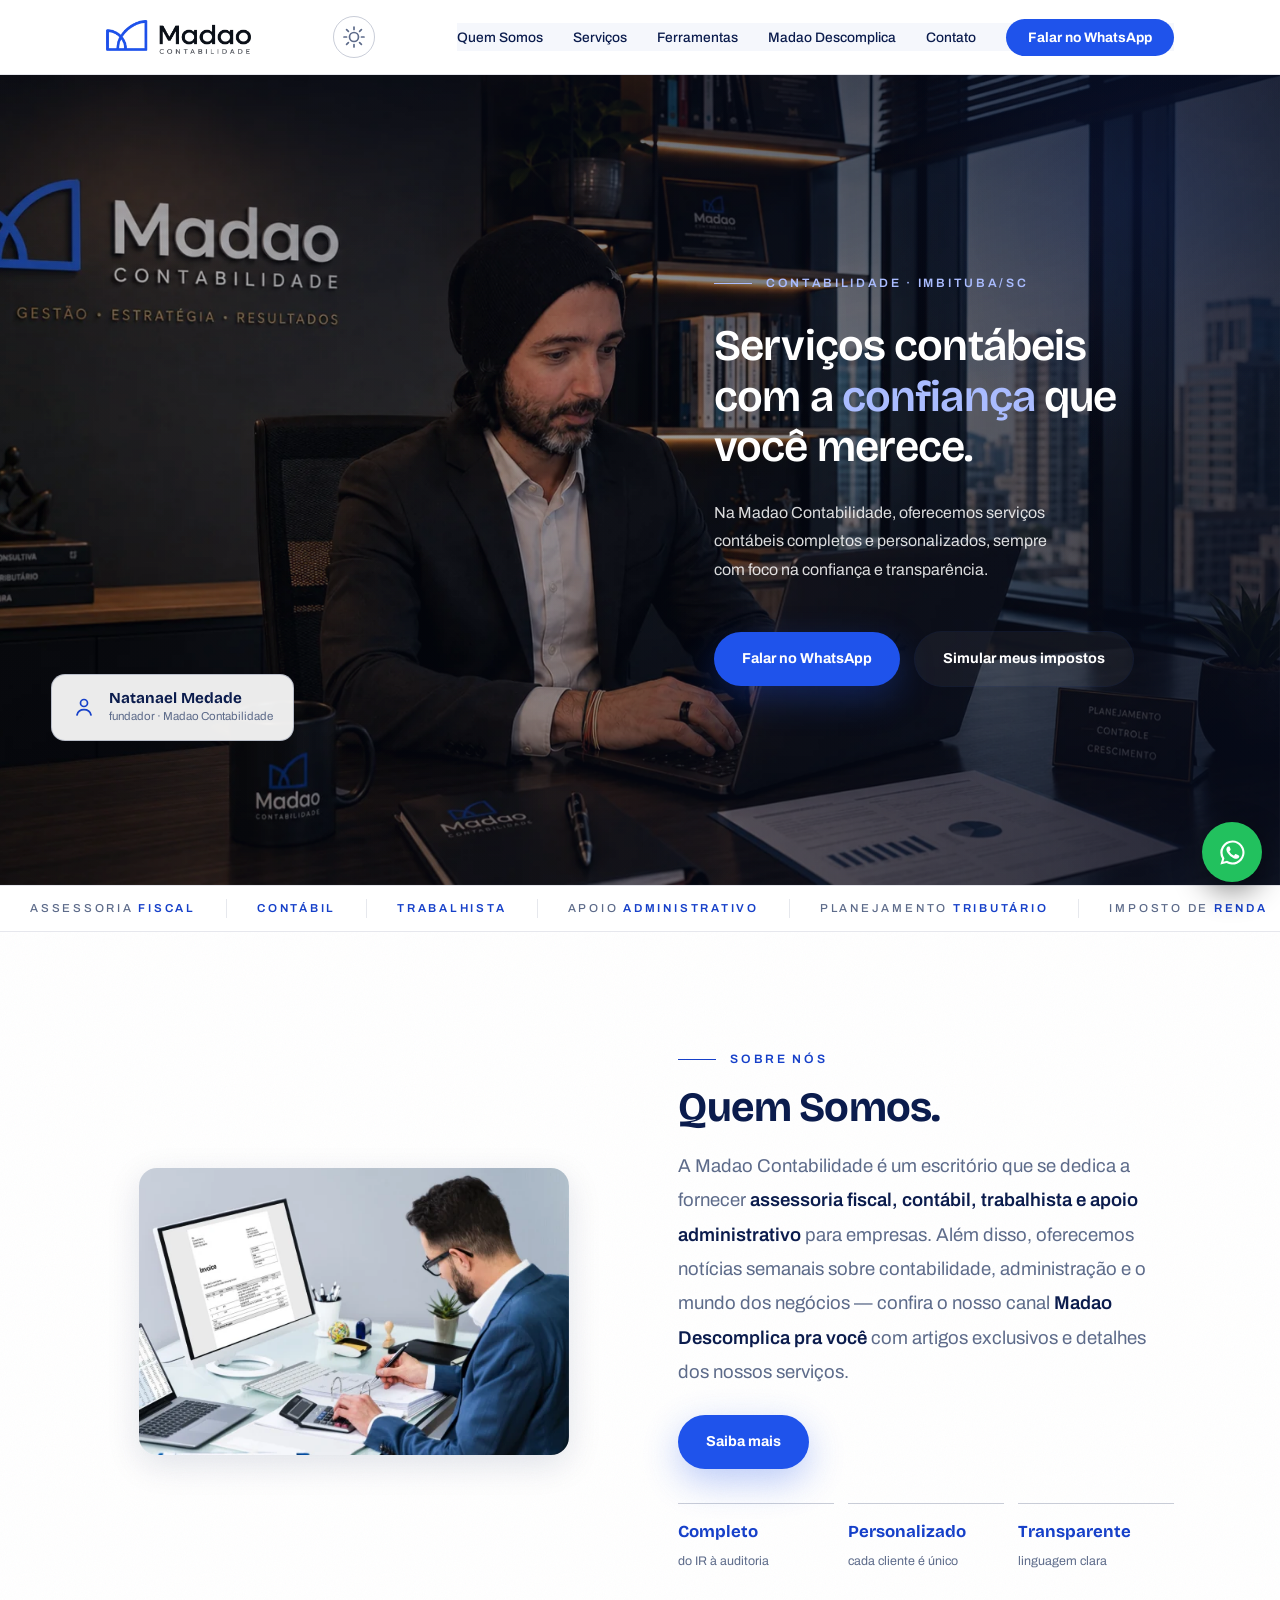
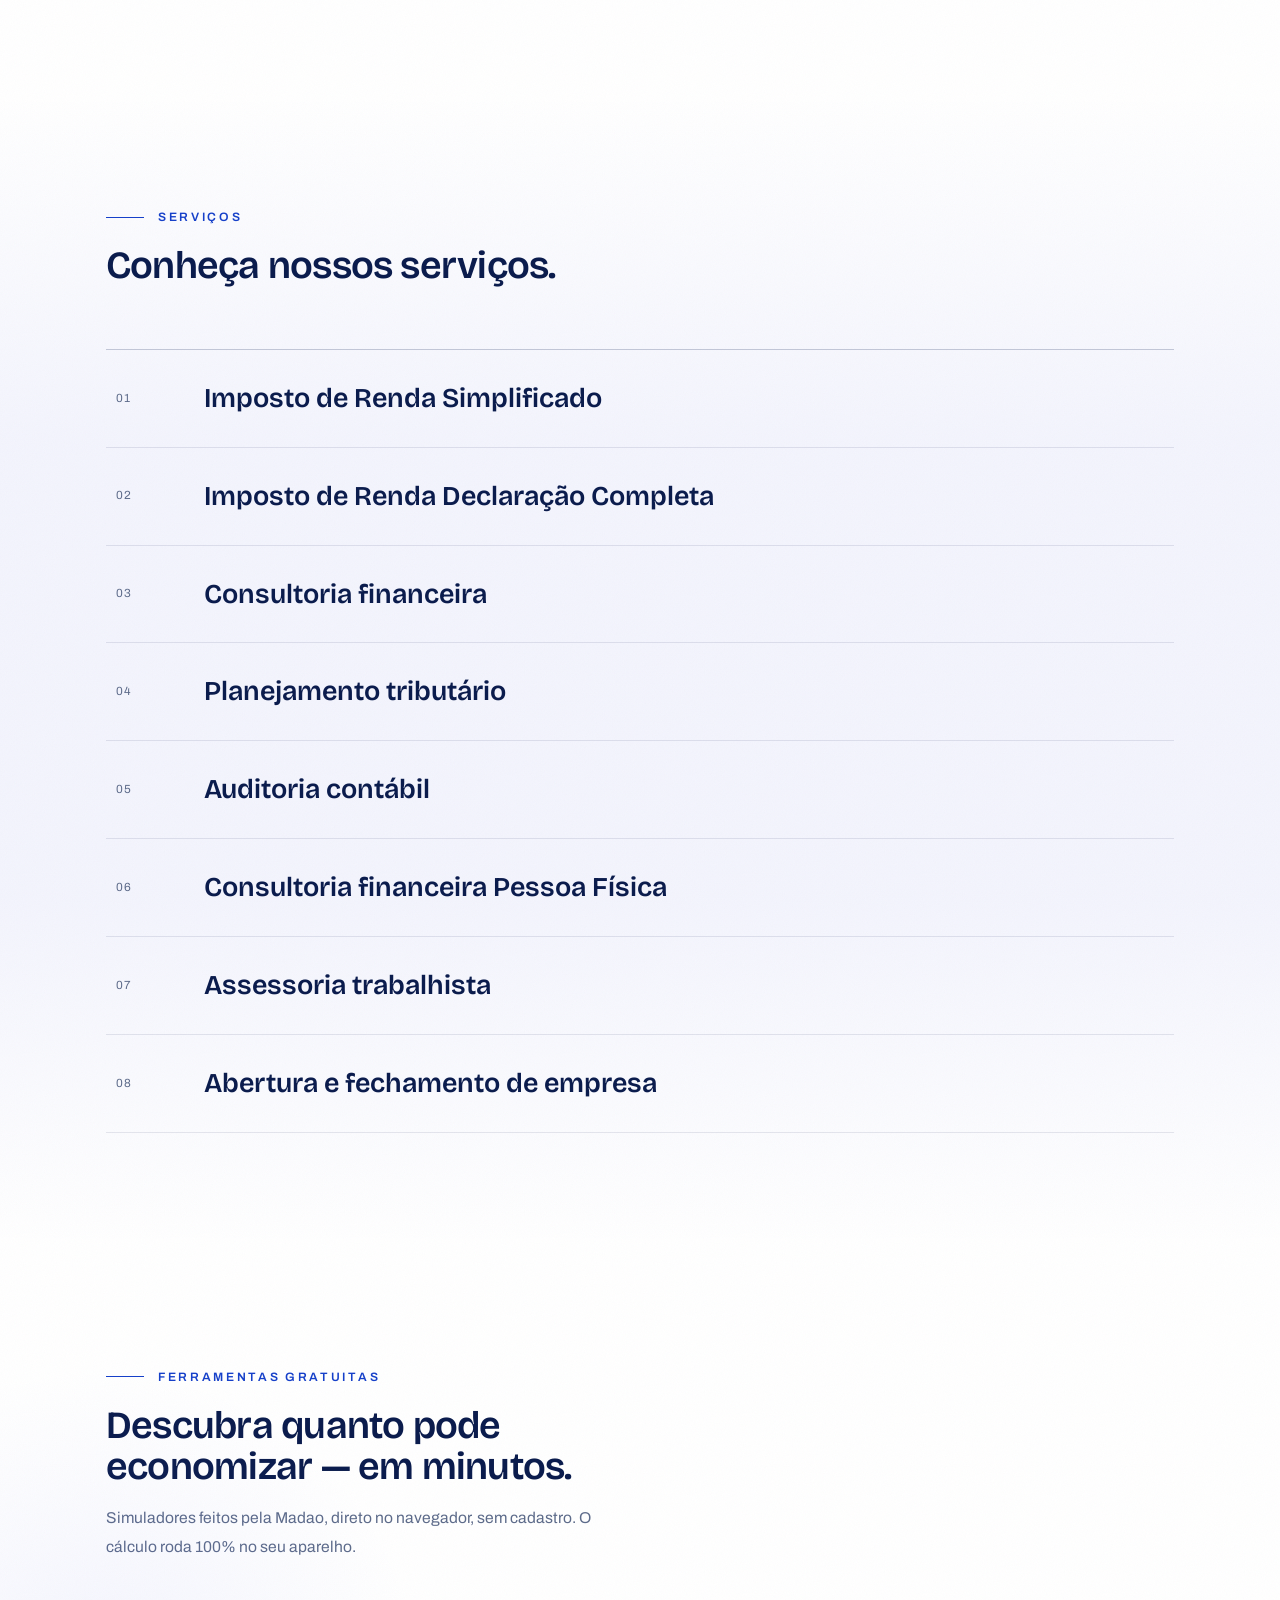
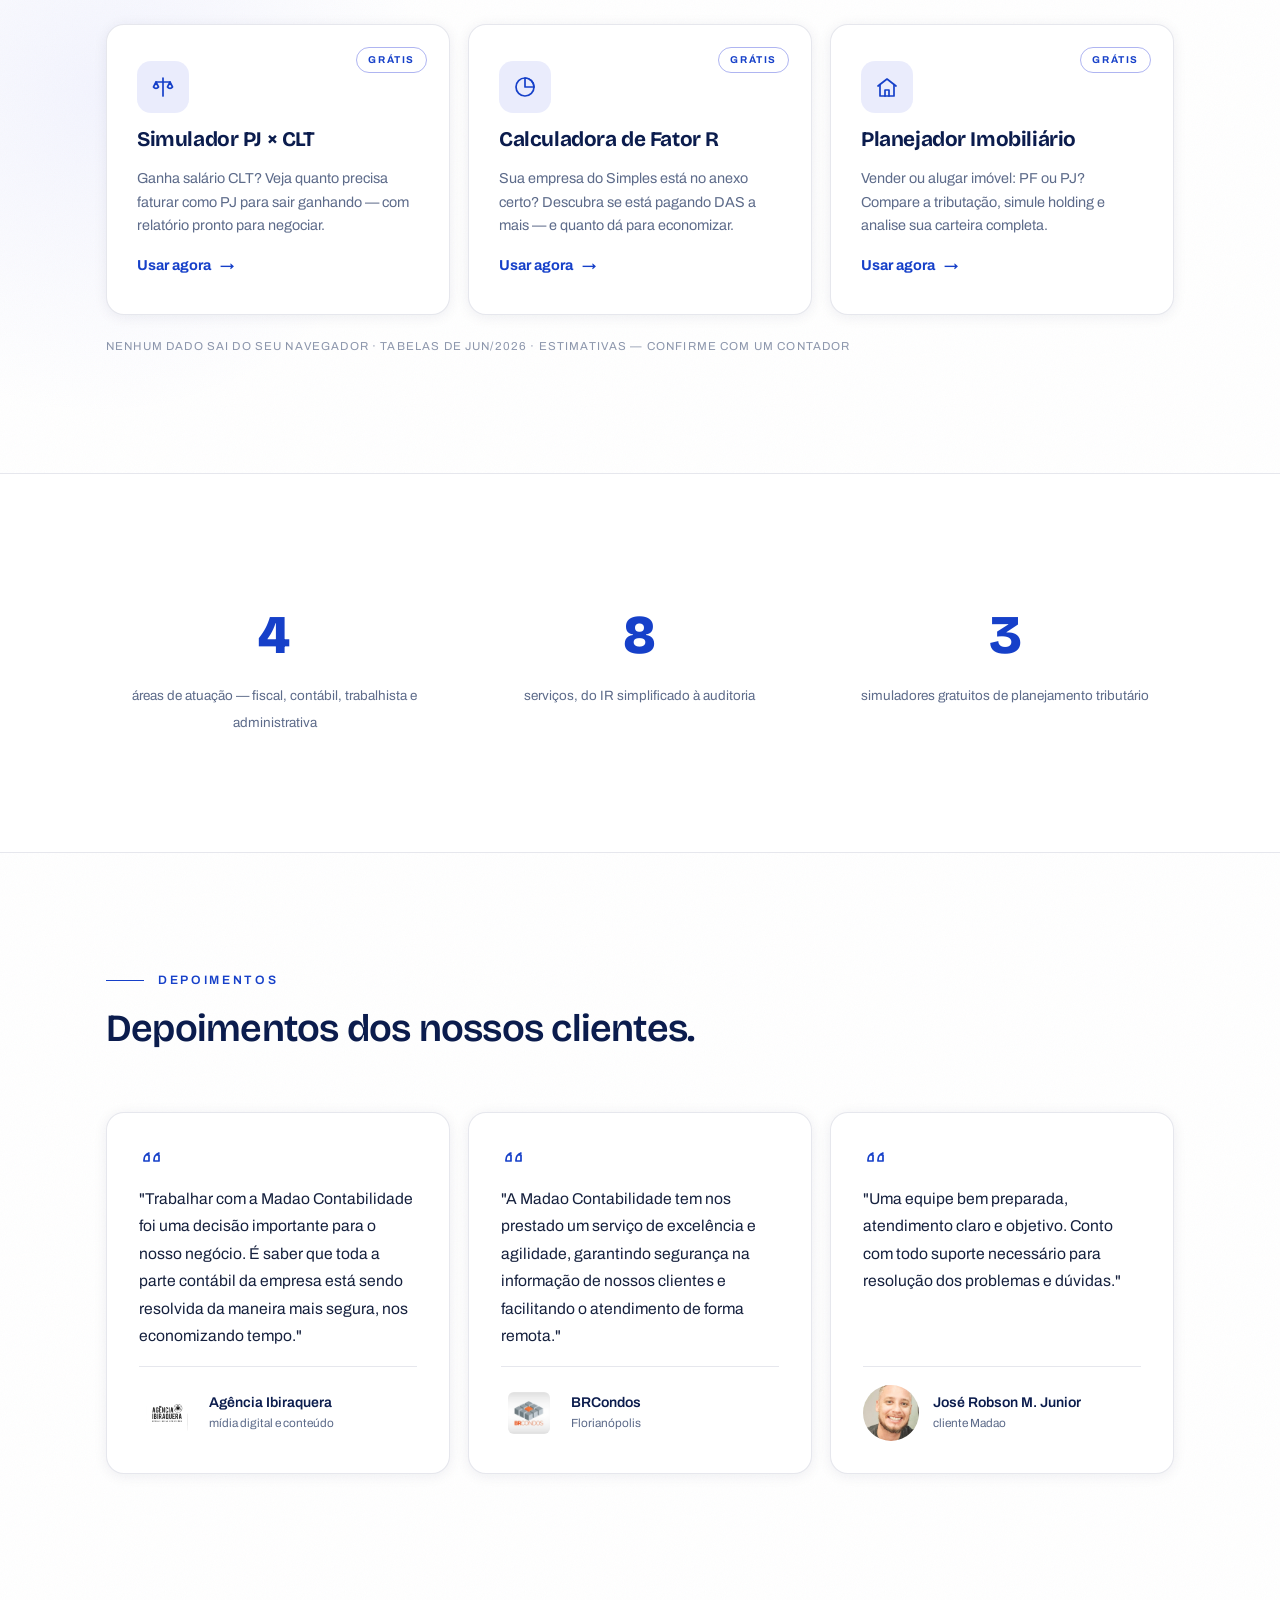
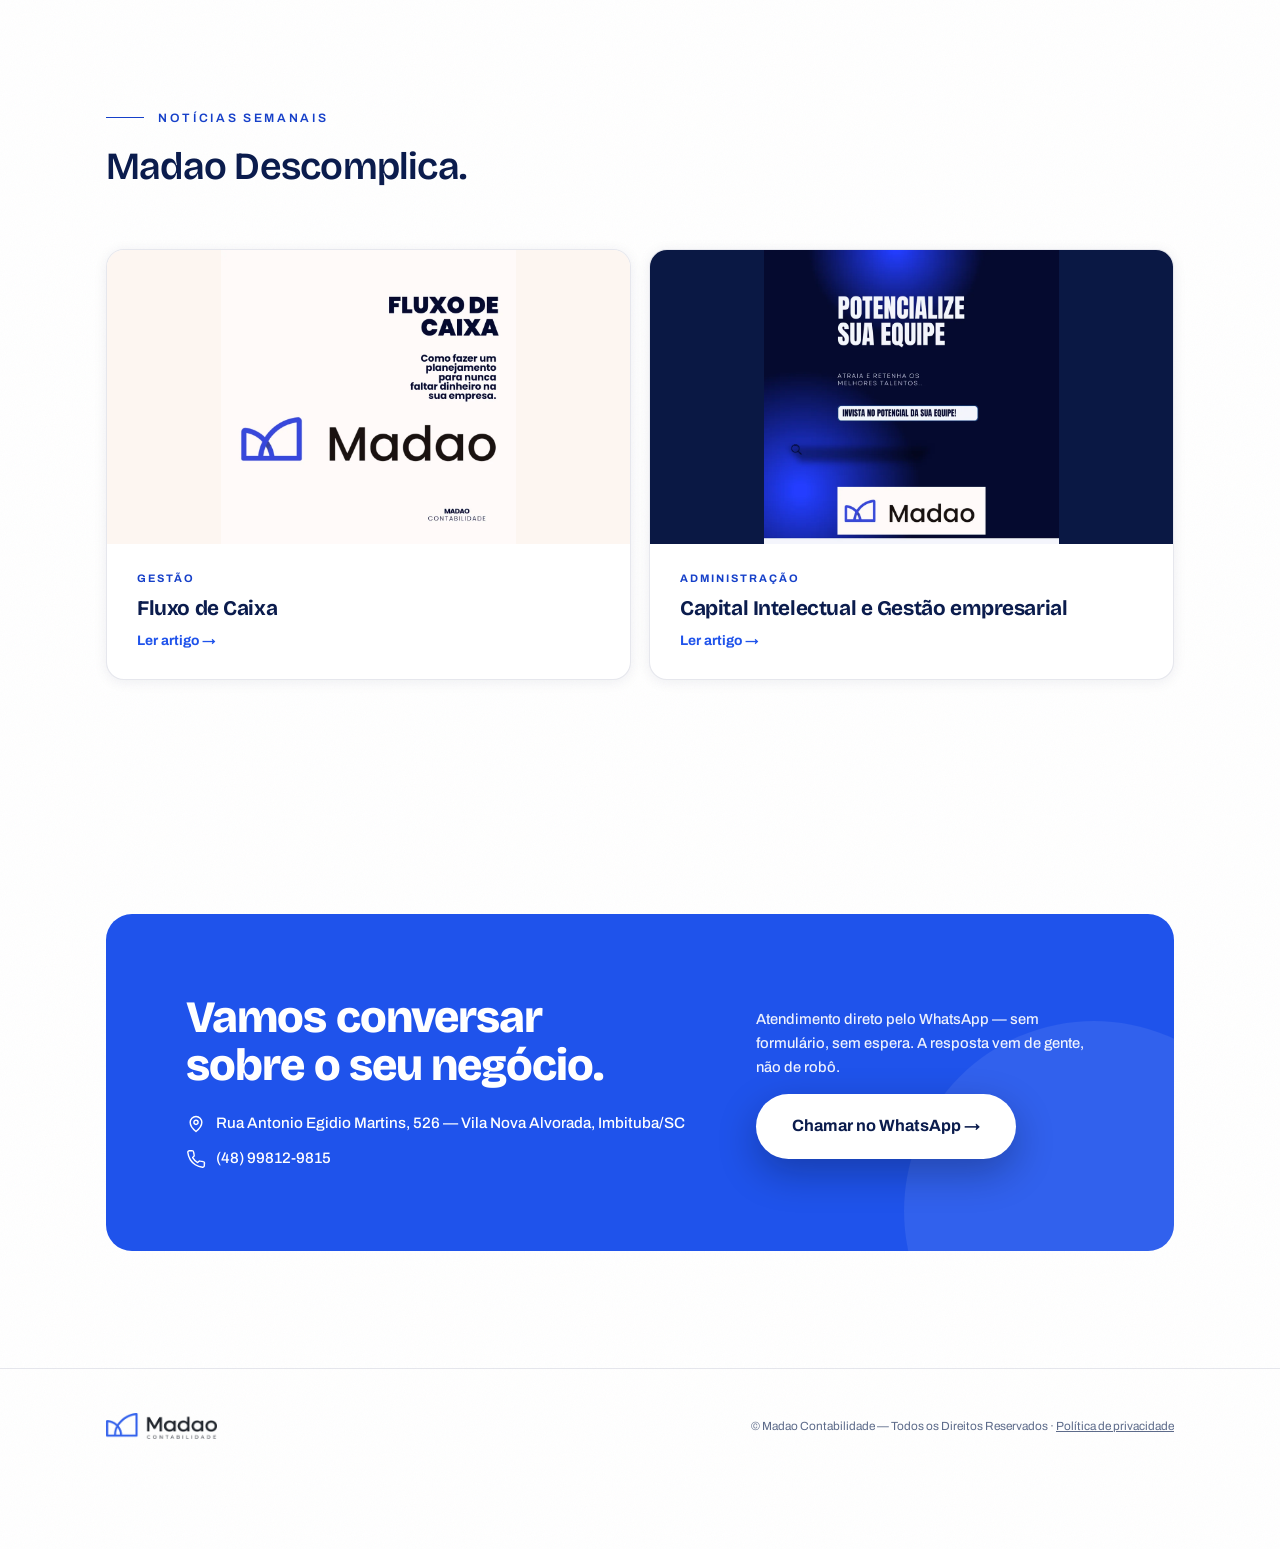
==== index.html @ 8165ae5d "site madao: 5 páginas + 3 simuladores na identidade do logo Co-Authored-By: Claude Opus 4.8 <noreply" ====
<!DOCTYPE html>
<html lang="pt-BR" data-theme="light">
<head>
<meta charset="UTF-8">
<meta name="viewport" content="width=device-width, initial-scale=1.0">
<title>Madao Contabilidade — Imbituba/SC | Fiscal, Contábil e Trabalhista</title>
<meta name="description" content="Escritório de contabilidade em Imbituba/SC: assessoria fiscal, contábil, trabalhista e apoio administrativo. Simuladores gratuitos de impostos. Fale no WhatsApp.">
<meta property="og:title" content="Madao Contabilidade — Imbituba/SC">
<meta property="og:description" content="Serviços contábeis com a confiança que você merece. Simuladores gratuitos de PJ×CLT, Fator R e tributação imobiliária.">
<meta property="og:type" content="website">
<meta property="og:image" content="site-assets/natam-paisagem-full.webp">
<link rel="icon" href="site-assets/logo-madao-oficial-t.png">
<link rel="preconnect" href="https://fonts.googleapis.com">
<link rel="preconnect" href="https://fonts.gstatic.com" crossorigin>
<link href="https://fonts.googleapis.com/css2?family=Bricolage+Grotesque:opsz,wght@12..96,500;12..96,600;12..96,700;12..96,800&family=Archivo:wght@400;500;600&display=swap" rel="stylesheet">
<script type="application/ld+json">
{"@context":"https://schema.org","@type":"AccountingService","name":"Madao Contabilidade",
"address":{"@type":"PostalAddress","streetAddress":"Rua Antonio Egidio Martins, 526, Vila Nova Alvorada","addressLocality":"Imbituba","addressRegion":"SC","addressCountry":"BR"},
"telephone":"+5548998129815","url":"https://www.madaocontabilidade.com"}
</script>
<link rel="stylesheet" href="madao-site.css">
</head>
<body>
<a class="skip" href="#main">Pular para o conteúdo</a>

<header class="nav">
  <div class="bar">
    <a class="logo" href="#" aria-label="Madao Contabilidade"><img id="logoNav" src="site-assets/logo-madao-branco.png" alt="Madao Contabilidade" height="34"></a>
    <div style="display:flex;align-items:center;gap:10px">
      <button id="themeBtn" aria-label="Alternar tema claro/escuro">
        <svg class="ic lua" viewBox="0 0 24 24" width="19" height="19"><path d="M20 13A8 8 0 1 1 11 4a6.5 6.5 0 0 0 9 9Z"/></svg>
        <svg class="ic sol" viewBox="0 0 24 24" width="19" height="19"><circle cx="12" cy="12" r="4.5"/><path d="M12 2v2.5M12 19.5V22M2 12h2.5M19.5 12H22M4.6 4.6l1.8 1.8M17.6 17.6l1.8 1.8M19.4 4.6l-1.8 1.8M6.4 17.6l-1.8 1.8"/></svg>
      </button>
      <button id="burger" aria-label="Abrir menu" aria-expanded="false"><span></span><span></span><span></span></button>
    </div>
    <nav id="menu" aria-label="Navegação principal">
      <ul>
        <li><a href="quem-somos.html">Quem Somos</a></li>
        <li><a href="servicos.html">Serviços</a></li>
        <li><a href="#ferramentas">Ferramentas</a></li>
        <li><a href="madao-descomplica.html">Madao Descomplica</a></li>
        <li><a href="contato.html">Contato</a></li>
        <li><a class="cta-nav" href="https://wa.me/5548998129815">Falar no WhatsApp</a></li>
      </ul>
    </nav>
  </div>
</header>

<main id="main">

<!-- HERO -->
<div class="hero">
  <div class="bg"><img src="site-assets/natam-paisagem-full.webp" alt="Natanael Medade, fundador da Madao Contabilidade, no escritório" width="1672" height="941" fetchpriority="high"></div>
  <div class="glow" aria-hidden="true"></div>
  <div class="htxt">
    <div class="inner">
      <span class="kicker rv">Contabilidade · Imbituba/SC</span>
      <h1 class="rv">Serviços contábeis com a <em>confiança</em> que você merece.</h1>
      <p class="sub rv">Na Madao Contabilidade, oferecemos serviços contábeis completos e personalizados, sempre com foco na confiança e transparência.</p>
      <div class="acts rv">
        <a class="btn amarelo" href="https://wa.me/5548998129815">Falar no WhatsApp</a>
        <a class="btn ghost" href="#ferramentas">Simular meus impostos</a>
      </div>
    </div>
  </div>
  <div class="selo rv">
    <svg class="ic" viewBox="0 0 24 24"><circle cx="12" cy="8" r="3.5"/><path d="M5 20c.9-3.5 3.6-5.3 7-5.3s6.1 1.8 7 5.3"/></svg>
    <span><b>Natanael Medade</b><span>fundador · Madao Contabilidade</span></span>
  </div>
</div>

<div class="ticker" aria-hidden="true"><div class="track">
  <span>Assessoria <b>Fiscal</b></span><span><b>Contábil</b></span><span><b>Trabalhista</b></span><span>Apoio <b>Administrativo</b></span><span>Planejamento <b>Tributário</b></span><span>Imposto de <b>Renda</b></span><span>Abertura de <b>Empresa</b></span><span>Imbituba <b>· SC</b></span>
  <span>Assessoria <b>Fiscal</b></span><span><b>Contábil</b></span><span><b>Trabalhista</b></span><span>Apoio <b>Administrativo</b></span><span>Planejamento <b>Tributário</b></span><span>Imposto de <b>Renda</b></span><span>Abertura de <b>Empresa</b></span><span>Imbituba <b>· SC</b></span>
</div></div>

<!-- QUEM SOMOS -->
<section class="sobre" id="sobre">
  <div class="wrap">
    <div class="grid">
      <div class="foto rv">
        <img src="site-assets/sobre-atual.webp" alt="Profissional da Madao analisando documentos" loading="lazy" width="393" height="287">
      </div>
      <div>
        <span class="kicker rv">Sobre Nós</span>
        <h2 class="rv" style="font-size:clamp(1.7rem,3.6vw,2.6rem);margin-top:16px;color:#fff;font-weight:700">Quem Somos.</h2>
        <p class="txt rv" style="margin-top:20px">A Madao Contabilidade é um escritório que se dedica a fornecer <em>assessoria fiscal, contábil, trabalhista e apoio administrativo</em> para empresas. Além disso, oferecemos notícias semanais sobre contabilidade, administração e o mundo dos negócios — confira o nosso canal <em>Madao Descomplica pra você</em> com artigos exclusivos e detalhes dos nossos serviços.</p>
        <a class="btn amarelo rv" style="margin-top:26px" href="quem-somos.html">Saiba mais</a>
        <div class="marcos rv">
          <div class="marco"><b>Completo</b><span>do IR à auditoria</span></div>
          <div class="marco"><b>Personalizado</b><span>cada cliente é único</span></div>
          <div class="marco"><b>Transparente</b><span>linguagem clara</span></div>
        </div>
      </div>
    </div>
  </div>
</section>

<!-- SERVIÇOS -->
<section class="servicos" id="servicos">
  <div class="wrap">
    <div class="sec-head rv">
      <span class="kicker">Serviços</span>
      <h2>Conheça nossos serviços.</h2>
    </div>
    <ul class="idx rv">
      <li><a href="servicos.html#svc01"><span class="n">01</span><span class="t">Imposto de Renda Simplificado</span><span class="seta">→</span></a></li>
      <li><a href="servicos.html#svc02"><span class="n">02</span><span class="t">Imposto de Renda Declaração Completa</span><span class="seta">→</span></a></li>
      <li><a href="servicos.html#svc03"><span class="n">03</span><span class="t">Consultoria financeira</span><span class="seta">→</span></a></li>
      <li><a href="servicos.html#svc04"><span class="n">04</span><span class="t">Planejamento tributário</span><span class="seta">→</span></a></li>
      <li><a href="servicos.html#svc05"><span class="n">05</span><span class="t">Auditoria contábil</span><span class="seta">→</span></a></li>
      <li><a href="servicos.html#svc06"><span class="n">06</span><span class="t">Consultoria financeira Pessoa Física</span><span class="seta">→</span></a></li>
      <li><a href="servicos.html#svc07"><span class="n">07</span><span class="t">Assessoria trabalhista</span><span class="seta">→</span></a></li>
      <li><a href="servicos.html#svc08"><span class="n">08</span><span class="t">Abertura e fechamento de empresa</span><span class="seta">→</span></a></li>
    </ul>
  </div>
</section>

<!-- FERRAMENTAS -->
<section class="ferr" id="ferramentas">
  <div class="glow" aria-hidden="true"></div>
  <div class="wrap">
    <div class="sec-head rv">
      <span class="kicker">Ferramentas gratuitas</span>
      <h2>Descubra quanto pode economizar — em minutos.</h2>
      <p>Simuladores feitos pela Madao, direto no navegador, sem cadastro. O cálculo roda 100% no seu aparelho.</p>
    </div>
    <div class="grid">
      <div class="tool rv">
        <span class="tag">grátis</span>
        <div class="badge-ic"><svg class="ic" viewBox="0 0 24 24"><path d="M12 3v18"/><path d="M5 7h14"/><path d="m5 7-2.5 5a3 3 0 0 0 5 0L5 7ZM19 7l-2.5 5a3 3 0 0 0 5 0L19 7Z"/></svg></div>
        <h3>Simulador PJ × CLT</h3>
        <p>Ganha salário CLT? Veja quanto precisa faturar como PJ para sair ganhando — com relatório pronto para negociar.</p>
        <a class="go" href="simulador-pj-clt.html">Usar agora</a>
      </div>
      <div class="tool rv">
        <span class="tag">grátis</span>
        <div class="badge-ic"><svg class="ic" viewBox="0 0 24 24"><circle cx="12" cy="12" r="9"/><path d="M12 3a9 9 0 0 1 9 9h-9z"/></svg></div>
        <h3>Calculadora de Fator R</h3>
        <p>Sua empresa do Simples está no anexo certo? Descubra se está pagando DAS a mais — e quanto dá para economizar.</p>
        <a class="go" href="calculadora-fator-r.html">Usar agora</a>
      </div>
      <div class="tool rv">
        <span class="tag">grátis</span>
        <div class="badge-ic"><svg class="ic" viewBox="0 0 24 24"><path d="m3 11 9-7 9 7"/><path d="M5 9.5V21h14V9.5"/><path d="M10 21v-6h4v6"/></svg></div>
        <h3>Planejador Imobiliário</h3>
        <p>Vender ou alugar imóvel: PF ou PJ? Compare a tributação, simule holding e analise sua carteira completa.</p>
        <a class="go" href="planejador-imobiliario.html">Usar agora</a>
      </div>
    </div>
    <p class="nota rv">Nenhum dado sai do seu navegador · tabelas de jun/2026 · estimativas — confirme com um contador</p>
  </div>
</section>

<!-- NÚMEROS -->
<section class="numeros">
  <div class="wrap grid">
    <div class="rv"><b data-count="4">0</b><span>áreas de atuação — fiscal, contábil, trabalhista e administrativa</span></div>
    <div class="rv"><b data-count="8">0</b><span>serviços, do IR simplificado à auditoria</span></div>
    <div class="rv"><b data-count="3">0</b><span>simuladores gratuitos de planejamento tributário</span></div>
  </div>
</section>

<!-- DEPOIMENTOS -->
<section class="depo" id="depoimentos">
  <div class="wrap">
    <div class="sec-head rv">
      <span class="kicker">Depoimentos</span>
      <h2>Depoimentos dos nossos clientes.</h2>
    </div>
    <div class="grid">
      <blockquote class="rv">
        <svg class="ic q" viewBox="0 0 24 24" width="30" height="30"><path d="M10 8c-3 1-5 3.5-5 7v1h5v-6H7.5C8 9 9 8.4 10 8ZM20 8c-3 1-5 3.5-5 7v1h5v-6h-2.5C18 9 19 8.4 20 8Z"/></svg>
        <p>"Trabalhar com a Madao Contabilidade foi uma decisão importante para o nosso negócio. É saber que toda a parte contábil da empresa está sendo resolvida da maneira mais segura, nos economizando tempo."</p>
        <div class="quem"><img class="logo-cli" src="site-assets/cliente-ibiraquera.jpg" alt="Logo da Agência Ibiraquera" loading="lazy" width="56" height="56">
        <cite>Agência Ibiraquera <span>mídia digital e conteúdo</span></cite></div>
      </blockquote>
      <blockquote class="rv">
        <svg class="ic q" viewBox="0 0 24 24" width="30" height="30"><path d="M10 8c-3 1-5 3.5-5 7v1h5v-6H7.5C8 9 9 8.4 10 8ZM20 8c-3 1-5 3.5-5 7v1h5v-6h-2.5C18 9 19 8.4 20 8Z"/></svg>
        <p>"A Madao Contabilidade tem nos prestado um serviço de excelência e agilidade, garantindo segurança na informação de nossos clientes e facilitando o atendimento de forma remota."</p>
        <div class="quem"><img class="logo-cli" src="site-assets/cliente-brcondos.png" alt="Logo da BRCondos" loading="lazy" width="56" height="56">
        <cite>BRCondos <span>Florianópolis</span></cite></div>
      </blockquote>
      <blockquote class="rv">
        <svg class="ic q" viewBox="0 0 24 24" width="30" height="30"><path d="M10 8c-3 1-5 3.5-5 7v1h5v-6H7.5C8 9 9 8.4 10 8ZM20 8c-3 1-5 3.5-5 7v1h5v-6h-2.5C18 9 19 8.4 20 8Z"/></svg>
        <p>"Uma equipe bem preparada, atendimento claro e objetivo. Conto com todo suporte necessário para resolução dos problemas e dúvidas."</p>
        <div class="quem"><img src="site-assets/cliente-jose-robson.jpg" alt="Foto de José Robson M. Junior" loading="lazy" width="56" height="56">
        <cite>José Robson M. Junior <span>cliente Madao</span></cite></div>
      </blockquote>
    </div>
  </div>
</section>

<!-- BLOG -->
<section class="blog" id="blog">
  <div class="wrap">
    <div class="sec-head rv">
      <span class="kicker">Notícias semanais</span>
      <h2>Madao Descomplica.</h2>
    </div>
    <div class="grid">
      <a class="post rv" href="https://www.madaocontabilidade.com/madao-descomplica">
        <div class="thumb claro"><img src="site-assets/blog-fluxo-real.webp" alt="" loading="lazy" width="900" height="900"></div>
        <div class="body"><span class="k">Gestão</span><h3>Fluxo de Caixa</h3><span class="leia">Ler artigo →</span></div></a>
      <a class="post rv" href="https://www.madaocontabilidade.com/madao-descomplica">
        <div class="thumb escuro"><img src="site-assets/blog-equipe-real.webp" alt="" loading="lazy" width="900" height="900"></div>
        <div class="body"><span class="k">Administração</span><h3>Capital Intelectual e Gestão empresarial</h3><span class="leia">Ler artigo →</span></div></a>
    </div>
  </div>
</section>

<!-- CONTATO -->
<section class="contato" id="contato">
  <div class="wrap">
    <div class="panel rv">
      <div>
        <h2>Vamos conversar sobre o seu negócio.</h2>
        <div class="meta">
          <div><svg class="ic" viewBox="0 0 24 24"><path d="M12 21s-7-5.5-7-11a7 7 0 0 1 14 0c0 5.5-7 11-7 11Z"/><circle cx="12" cy="10" r="2.5"/></svg><span>Rua Antonio Egidio Martins, 526 — Vila Nova Alvorada, Imbituba/SC</span></div>
          <div><svg class="ic" viewBox="0 0 24 24"><path d="M22 16.9v3a2 2 0 0 1-2.2 2 19.8 19.8 0 0 1-8.6-3 19.5 19.5 0 0 1-6-6 19.8 19.8 0 0 1-3-8.7A2 2 0 0 1 4.1 2h3a2 2 0 0 1 2 1.7l.7 3.4a2 2 0 0 1-.5 1.9l-1.3 1.3a16 16 0 0 0 6 6l1.3-1.3a2 2 0 0 1 1.9-.5l3.4.7a2 2 0 0 1 1.7 2Z"/></svg><span>(48) 99812-9815</span></div>
        </div>
      </div>
      <div class="right">
        <p>Atendimento direto pelo WhatsApp — sem formulário, sem espera. A resposta vem de gente, não de robô.</p>
        <a class="btn escuro" href="https://wa.me/5548998129815">Chamar no WhatsApp →</a>
      </div>
    </div>
  </div>
</section>

</main>

<footer>
  <div class="wrap bar">
    <img id="logoFt" src="site-assets/logo-madao-branco.png" alt="Madao Contabilidade">
    <span class="fim">© Madao Contabilidade — Todos os Direitos Reservados · <a href="https://www.madaocontabilidade.com/politica-de-privacidade">Política de privacidade</a></span>
  </div>
</footer>

<a id="zap" href="https://wa.me/5548998129815" aria-label="Conversar no WhatsApp">
  <svg viewBox="0 0 24 24" aria-hidden="true"><path d="M12 2a10 10 0 0 0-8.6 15.1L2 22l5-1.3A10 10 0 1 0 12 2Zm0 18.2a8.2 8.2 0 0 1-4.2-1.2l-.3-.2-3 .8.8-2.9-.2-.3A8.2 8.2 0 1 1 12 20.2Zm4.5-6.1c-.2-.1-1.5-.7-1.7-.8-.2-.1-.4-.1-.6.1-.2.2-.6.8-.8 1-.1.2-.3.2-.5.1a6.7 6.7 0 0 1-3.3-2.9c-.3-.4 0-.6.1-.8l.4-.5c.1-.2.2-.3.3-.5v-.5c0-.1-.5-1.4-.7-1.9-.2-.5-.4-.4-.6-.4h-.5c-.2 0-.5.1-.7.3a3 3 0 0 0-1 2.3 5.3 5.3 0 0 0 1.1 2.8 12 12 0 0 0 4.6 4.1c.6.3 1.1.4 1.5.6.6.2 1.2.2 1.6.1.5-.1 1.5-.6 1.7-1.2.2-.6.2-1.1.2-1.2l-.4-.3Z"/></svg>
</a>

<script src="madao-site.js"></script>
</body>
</html>
---- madao-site.css ----
/* ════════════════════════════════════════════════════════════
   MADAO — direção: DARK PREMIUM AUTHORITY (private wealth)
   navy profundo · luz amarela · vidro · Bricolage Grotesque
   o site mora no mesmo mundo das fotos do escritório
   ════════════════════════════════════════════════════════════ */
:root{
  --bg:#070c1d; --bg2:#0a1430; --navy:#0b1c4d;
  --card:rgba(255,255,255,.045); --card2:rgba(255,255,255,.07);
  --line:rgba(255,255,255,.1); --line2:rgba(255,255,255,.18);
  --text:#f2f5ff; --soft:#aab4d4;
  --ac:#7d97ff; --acbtn:#1f53eb; --blue:#7d97ff; --blue-deep:#1f53eb;
  --display:'Bricolage Grotesque','Segoe UI',system-ui,sans-serif;
  --body:'Archivo','Segoe UI',system-ui,sans-serif;
  --max:1180px; --gut:clamp(20px,4.5vw,56px); --r:18px;
  --ease:cubic-bezier(.22,.8,.3,1);
}
*{box-sizing:border-box;margin:0;padding:0}
html{scroll-behavior:smooth}
@media(prefers-reduced-motion:reduce){html{scroll-behavior:auto}}
body{font-family:var(--body);background:var(--bg);color:var(--text);line-height:1.65;font-size:16.5px;-webkit-font-smoothing:antialiased;overflow-x:hidden}
::selection{background:#1f53eb;color:#fff}
.wrap{max-width:var(--max);margin:0 auto;padding-left:var(--gut);padding-right:var(--gut)}
img{max-width:100%;display:block}
a{color:var(--blue)}
button,a{touch-action:manipulation;cursor:pointer}
:focus-visible{outline:3px solid var(--ac);outline-offset:3px;border-radius:4px}
.skip{position:absolute;left:-9999px;top:0;background:#1f53eb;color:#fff;padding:10px 18px;z-index:300;font-weight:700}
.skip:focus{left:12px;top:12px}
h1,h2,h3{font-family:var(--display);letter-spacing:-.02em;line-height:1.06}
.kicker{font-size:.76rem;font-weight:600;letter-spacing:.22em;text-transform:uppercase;color:var(--ac);display:flex;align-items:center;gap:14px}
.kicker::before{content:'';width:38px;height:1px;background:var(--ac);flex:none}
.ic{width:24px;height:24px;stroke:currentColor;fill:none;stroke-width:1.7;stroke-linecap:round;stroke-linejoin:round;flex:none}

/* ───────── TEMA CLARO (versão clara — alternável na nav) ───────── */
html[data-theme="light"]{
  --bg:#ffffff; --bg2:#f7f9fd; --navy:#0b1c4d;
  --card:#ffffff; --card2:#ffffff;
  --line:rgba(11,28,77,.1); --line2:rgba(11,28,77,.22);
  --text:#16213e; --soft:#5d6b8a;
  --ac:#1f53eb; --acbtn:#1f53eb; --blue:#1f53eb; --blue-deep:#1640c9;
}
/* hero é sempre sobre foto escura: texto claro nos dois temas */
html[data-theme="light"] .hero h1{color:#fff}
html[data-theme="light"] .hero .kicker{color:#aabcff}
html[data-theme="light"] .hero .kicker::before{background:#aabcff}
html[data-theme="light"] .hero h1 em{color:#aabcff}
html[data-theme="light"] .hero .sub{color:rgba(255,255,255,.85)}
html[data-theme="light"] body::before{opacity:.025}
html[data-theme="light"] h1,html[data-theme="light"] h2,html[data-theme="light"] h3{color:var(--navy)}
html[data-theme="light"] .sec-head h2,html[data-theme="light"] .sobre h2{color:var(--navy)!important}
html[data-theme="light"] .kicker{color:var(--blue-deep)}
html[data-theme="light"] .kicker::before{background:var(--blue-deep)}
html[data-theme="light"] header.nav{background:rgba(255,255,255,.86)}
html[data-theme="light"] nav ul a{color:var(--text)}
html[data-theme="light"] nav ul a:hover{color:var(--blue-deep)}
html[data-theme="light"] #burger span{background:var(--navy)}
html[data-theme="light"] nav{background:rgba(245,247,252,.97)}
html[data-theme="light"] nav ul a{color:var(--navy)}
html[data-theme="light"] .ticker{background:#fff}
html[data-theme="light"] .ticker span b{color:var(--blue-deep)}
html[data-theme="light"] .sobre .marco b{color:var(--blue-deep)}
html[data-theme="light"] .sobre p.txt em{color:var(--navy)}
html[data-theme="light"] .servicos{background:linear-gradient(180deg,transparent,rgba(56,72,221,.06) 30%,rgba(56,72,221,.06) 70%,transparent)}
html[data-theme="light"] .idx a:hover{background:rgba(11,28,77,.04)}
html[data-theme="light"] .idx .t{color:var(--navy)}
html[data-theme="light"] .idx .seta{color:var(--blue-deep)}
html[data-theme="light"] .tool{box-shadow:0 2px 14px rgba(11,28,77,.07)}
html[data-theme="light"] .tool:hover{border-color:rgba(56,72,221,.5)}
html[data-theme="light"] .tool .tag{color:var(--blue-deep);border-color:rgba(56,72,221,.4)}
html[data-theme="light"] .tool .badge-ic{background:rgba(56,72,221,.1);color:var(--blue-deep)}
html[data-theme="light"] .tool h3{color:var(--navy)}
html[data-theme="light"] .tool a.go{color:var(--blue-deep)}
html[data-theme="light"] .numeros{background:#fff}
html[data-theme="light"] .numeros b{color:var(--blue-deep)}
html[data-theme="light"] .depo blockquote{box-shadow:0 2px 14px rgba(11,28,77,.07)}
html[data-theme="light"] .depo .q{color:var(--blue-deep)}
html[data-theme="light"] .depo cite{color:var(--navy)}
html[data-theme="light"] .post{box-shadow:0 2px 14px rgba(11,28,77,.07)}
html[data-theme="light"] .post .k{color:var(--blue-deep)}
html[data-theme="light"] .post h3{color:var(--navy)}
html[data-theme="light"] .glow{opacity:.45}
html[data-theme="light"] .hero .selo{background:rgba(255,255,255,.92)}
html[data-theme="light"] .hero .selo b{color:var(--navy)}
html[data-theme="light"] .hero .selo span{color:#5d6b8a}
html[data-theme="light"] .hero .selo .ic{color:var(--blue-deep)}
html[data-theme="light"] .hero .bg::after{
  background:linear-gradient(180deg,rgba(7,12,29,.4) 0%,rgba(7,12,29,.08) 42%,rgba(7,12,29,.3) 100%),
             linear-gradient(266deg,rgba(7,12,29,.78) 0%,rgba(7,12,29,.28) 55%,rgba(7,12,29,.04) 100%)}
/* seletor de tema */
#themeBtn{background:none;border:1.5px solid var(--line2);border-radius:99px;width:42px;height:42px;display:flex;align-items:center;justify-content:center;color:var(--soft);transition:border-color .2s,color .2s}
#themeBtn:hover{border-color:var(--ac);color:var(--ac)}
html[data-theme="light"] #themeBtn:hover{border-color:var(--blue-deep);color:var(--blue-deep)}
#themeBtn .sol{display:none}
html[data-theme="light"] #themeBtn .sol{display:block}
html[data-theme="light"] #themeBtn .lua{display:none}

/* grain sutil — no fundo do body (sem camada fixa extra, leve) */
body{background-image:url("data:image/svg+xml,%3Csvg xmlns='http://www.w3.org/2000/svg' width='180' height='180' opacity='.035'%3E%3Cfilter id='n'%3E%3CfeTurbulence type='fractalNoise' baseFrequency='.9' numOctaves='2'/%3E%3C/filter%3E%3Crect width='180' height='180' filter='url(%23n)'/%3E%3C/svg%3E")}

/* reveal orquestrado */
.rv{opacity:0;transform:translateY(26px);transition:opacity .8s var(--ease),transform .8s var(--ease)}
.rv.in{opacity:1;transform:none}
@media(prefers-reduced-motion:reduce){.rv{opacity:1;transform:none;transition:none}body::before{display:none}}

/* ───────── nav (vidro escuro) ───────── */
header.nav{position:sticky;top:0;z-index:90;background:rgba(10,17,40,.92);backdrop-filter:blur(12px);border-bottom:1px solid var(--line)}
.nav .bar{max-width:var(--max);margin:0 auto;padding:16px var(--gut);display:flex;align-items:center;justify-content:space-between;gap:18px}
.logo img{height:34px;width:auto;display:block}
nav ul{display:flex;gap:30px;list-style:none;align-items:center}
nav ul a{font-size:.86rem;font-weight:500;color:var(--soft);text-decoration:none;transition:color .2s}
nav ul a:hover{color:#fff}
.cta-nav{background:var(--acbtn);color:#fff!important;padding:11px 22px;border-radius:999px;font-weight:700;transition:transform .2s,box-shadow .2s}
.cta-nav:hover{transform:translateY(-1px);box-shadow:0 8px 24px rgba(31,83,235,.35)}
#burger{display:none;background:none;border:none;width:44px;height:44px;position:relative;z-index:120}
#burger span{display:block;width:22px;height:2px;background:#fff;margin:5px auto;transition:transform .25s,opacity .25s}
@media(max-width:900px){
  #burger{display:block}
  nav{position:fixed;inset:0;background:#070c1d;display:flex;align-items:center;justify-content:center;opacity:0;pointer-events:none;transition:opacity .3s}
  nav.open{opacity:1;pointer-events:auto}
  nav ul{flex-direction:column;gap:28px;text-align:center}
  nav ul a{font-family:var(--display);font-size:1.5rem;font-weight:600;color:#fff}
  body.menu-open #burger span:nth-child(1){transform:translateY(7px) rotate(45deg)}
  body.menu-open #burger span:nth-child(2){opacity:0}
  body.menu-open #burger span:nth-child(3){transform:translateY(-7px) rotate(-45deg)}
}

/* ───────── hero — foto inteira, cinema ───────── */
.hero{position:relative;min-height:min(90vh,840px);display:flex;align-items:center;overflow:hidden}
.hero .bg{position:absolute;inset:0}
.hero .bg img{width:100%;height:100%;object-fit:cover;object-position:74% 30%;transform:scale(1.04);animation:heroZoom 9s var(--ease) forwards}
@keyframes heroZoom{to{transform:scale(1)}}
@media(prefers-reduced-motion:reduce){.hero .bg img{animation:none;transform:none}}
.hero .bg::after{content:'';position:absolute;inset:0;
  background:linear-gradient(180deg,rgba(7,12,29,.5) 0%,rgba(7,12,29,.15) 38%,rgba(7,12,29,.88) 86%,#070c1d 100%),
             linear-gradient(266deg,rgba(7,12,29,.82) 0%,rgba(7,12,29,.3) 55%,rgba(7,12,29,.05) 100%)}
.hero .glow{position:absolute;width:560px;height:560px;border-radius:50%;background:radial-gradient(circle,rgba(31,83,235,.2),transparent 65%);right:-140px;top:-160px;pointer-events:none}
.htxt{position:relative;z-index:2;width:100%;max-width:var(--max);margin:0 auto;padding:clamp(110px,16vh,170px) var(--gut)}
.htxt .inner{max-width:460px;margin-left:auto}   /* texto compacto à direita — Natam livre à esquerda */
@media(max-width:900px){.htxt .inner{max-width:none;margin-left:0}}
.hero h1{font-size:clamp(1.85rem,3.4vw,2.8rem);max-width:16ch;margin-top:28px;color:#fff;font-weight:600;line-height:1.16}
.hero h1 em{font-style:normal;color:var(--ac)}
.hero .sub{margin-top:26px;font-size:clamp(.95rem,1.25vw,1.05rem);color:var(--soft);max-width:40ch;line-height:1.8}
.hero .acts{margin-top:46px;display:flex;gap:14px;flex-wrap:wrap;align-items:center}
.btn{display:inline-flex;align-items:center;gap:10px;font-weight:700;font-size:.9rem;text-decoration:none;border-radius:999px;padding:15px 28px;border:none;font-family:var(--body);transition:transform .2s,box-shadow .2s,background .2s,border-color .2s}
.btn:hover{transform:translateY(-2px)}
.btn.amarelo{background:var(--acbtn);color:#fff;box-shadow:0 12px 36px rgba(31,83,235,.3)}
.btn.amarelo:hover{background:#1745d1;box-shadow:0 16px 44px rgba(31,83,235,.42)}
.btn.ghost{color:#fff;border:1.5px solid var(--line2);background:rgba(255,255,255,.05)}
.btn.ghost:hover{border-color:rgba(255,255,255,.6);background:rgba(255,255,255,.1)}
.hero .selo{position:absolute;left:clamp(20px,4vw,52px);bottom:clamp(96px,16vh,150px);z-index:2;background:rgba(13,22,52,.85);border:1px solid var(--line2);border-radius:14px;padding:14px 20px;display:flex;align-items:center;gap:13px}
.hero .selo .ic{color:var(--ac)}
.hero .selo b{font-family:var(--display);font-size:.95rem;display:block;line-height:1.2}
.hero .selo span{font-size:.72rem;color:var(--soft)}
@media(max-width:900px){
  .hero{align-items:flex-end}
  .hero .selo{display:none}
  .hero .bg img{object-position:42% 20%}
  .htxt{padding:clamp(220px,42vh,360px) var(--gut) 56px}
}

/* ticker */
.ticker{border-top:1px solid var(--line);border-bottom:1px solid var(--line);overflow:hidden;background:rgba(255,255,255,.02)}
.ticker .track{display:flex;white-space:nowrap;animation:tk 44s linear infinite;width:max-content;padding:13px 0}
.ticker span{font-size:.72rem;letter-spacing:.24em;text-transform:uppercase;color:var(--soft);padding:0 30px;border-right:1px solid var(--line);font-weight:500}
.ticker span b{color:var(--ac);font-weight:600}
@keyframes tk{to{transform:translateX(-50%)}}
@media(prefers-reduced-motion:reduce){.ticker .track{animation:none}}

/* ───────── seções ───────── */
section{padding:clamp(88px,13vh,150px) 0;position:relative}
.sec-head{margin-bottom:clamp(48px,7vh,76px)}
.sec-head h2{font-size:clamp(1.6rem,3.4vw,2.4rem);margin-top:18px;color:#fff;font-weight:600;max-width:24ch}
.sec-head p{color:var(--soft);max-width:54ch;margin-top:18px;font-size:.98rem;line-height:1.8}

/* quem somos */
.sobre .grid{display:grid;grid-template-columns:1fr 1fr;gap:clamp(32px,6vw,80px);align-items:center}
@media(max-width:880px){.sobre .grid{grid-template-columns:1fr}}
.sobre .foto{position:relative;display:flex;justify-content:center}
.sobre .foto img{width:100%;max-width:430px;aspect-ratio:4/3;object-fit:cover;border-radius:var(--r);box-shadow:0 10px 34px rgba(11,28,77,.12)}


.sobre p.txt{font-size:clamp(1.02rem,1.5vw,1.16rem);line-height:1.85;color:var(--soft)}
.sobre p.txt em{font-style:normal;color:#fff;font-weight:600}
.sobre .marcos{display:grid;grid-template-columns:repeat(3,1fr);gap:14px;margin-top:34px}
@media(max-width:520px){.sobre .marcos{grid-template-columns:1fr}}
.sobre .marco{border-top:1px solid var(--line2);padding-top:14px}
.sobre .marco b{font-family:var(--display);font-size:1.05rem;color:var(--ac);display:block}
.sobre .marco span{font-size:.78rem;color:var(--soft)}

/* serviços — índice com glow */
.servicos{background:linear-gradient(180deg,transparent,rgba(11,28,77,.35) 30%,rgba(11,28,77,.35) 70%,transparent)}
.idx{list-style:none;border-top:1px solid var(--line2)}
.idx li{border-bottom:1px solid var(--line)}
.idx a{display:grid;grid-template-columns:70px 1fr auto;gap:18px;align-items:center;padding:26px 10px;text-decoration:none;color:var(--text);transition:background .25s,padding-left .3s}
.idx a:hover{background:rgba(255,255,255,.035);padding-left:26px}
.idx .n{font-size:.74rem;color:var(--soft);letter-spacing:.1em}
.idx .t{font-family:var(--display);font-size:clamp(1.15rem,2.6vw,1.7rem);font-weight:600}
.idx .seta{color:var(--ac);font-size:1.25rem;opacity:0;transform:translateX(-10px);transition:opacity .25s,transform .3s}
.idx a:hover .seta{opacity:1;transform:none}
@media(max-width:680px){.idx a{grid-template-columns:46px 1fr auto;padding:20px 4px}.idx .seta{opacity:1;transform:none}}

/* ferramentas — vitrine glass com glow */
.ferr{position:relative}
.ferr .glow{position:absolute;width:720px;height:720px;border-radius:50%;background:radial-gradient(circle,rgba(91,106,240,.16),transparent 64%);left:-260px;top:10%;pointer-events:none}
.ferr .grid{display:grid;grid-template-columns:repeat(3,1fr);gap:18px;position:relative}
@media(max-width:880px){.ferr .grid{grid-template-columns:1fr}}
.tool{position:relative;background:var(--card);border:1px solid var(--line);border-radius:var(--r);padding:36px 30px;display:flex;flex-direction:column;gap:16px;transition:transform .25s,border-color .25s,background .25s}
.tool:hover{transform:translateY(-6px);border-color:rgba(125,151,255,.5);background:var(--card2)}
.tool .tag{position:absolute;top:22px;right:22px;font-size:.62rem;letter-spacing:.16em;text-transform:uppercase;font-weight:700;color:var(--ac);border:1px solid rgba(125,151,255,.45);padding:4px 11px;border-radius:99px}
.tool .badge-ic{width:52px;height:52px;border-radius:14px;background:rgba(125,151,255,.12);color:var(--ac);display:flex;align-items:center;justify-content:center}
.tool h3{font-size:1.3rem;color:#fff;font-weight:700}
.tool p{font-size:.9rem;color:var(--soft);flex:1}
.tool a.go{color:var(--ac);font-weight:700;font-size:.9rem;text-decoration:none;display:inline-flex;gap:9px;align-items:center}
.tool a.go::after{content:'→';transition:transform .25s}
.tool a.go:hover::after{transform:translateX(5px)}
.ferr .nota{font-size:.72rem;letter-spacing:.1em;text-transform:uppercase;color:var(--soft);margin-top:22px;opacity:.7}

/* números — count up */
.numeros{border-top:1px solid var(--line);border-bottom:1px solid var(--line);background:rgba(255,255,255,.02)}
.numeros .grid{display:grid;grid-template-columns:repeat(3,1fr);gap:28px;text-align:center}
@media(max-width:680px){.numeros .grid{grid-template-columns:1fr}}
.numeros b{font-family:var(--display);font-size:clamp(2.2rem,5vw,3.4rem);display:block;color:var(--ac);font-weight:800;font-variant-numeric:tabular-nums}
.numeros span{font-size:.84rem;color:var(--soft)}

/* depoimentos */
.depo .grid{display:grid;grid-template-columns:repeat(3,1fr);gap:18px}
@media(max-width:880px){.depo .grid{grid-template-columns:1fr}}
.depo blockquote{background:var(--card);border:1px solid var(--line);border-radius:var(--r);padding:32px;display:flex;flex-direction:column;gap:16px}
.depo .q{color:var(--ac)}
.depo p{font-size:.98rem;line-height:1.75;color:var(--text);flex:1}
.depo .quem{display:flex;align-items:center;gap:14px;border-top:1px solid var(--line);padding-top:18px}
.depo .quem img{width:56px;height:56px;border-radius:50%;object-fit:cover;background:#fff;flex:none}
.depo .quem img.logo-cli{border-radius:13px;object-fit:contain;padding:7px}   /* logos legíveis em chip quadrado */
.depo cite{font-style:normal;font-weight:600;color:#fff;font-size:.88rem}
.depo cite span{display:block;font-weight:400;color:var(--soft);font-size:.74rem}

/* blog */
.blog .grid{display:grid;grid-template-columns:1fr 1fr;gap:18px}
@media(max-width:680px){.blog .grid{grid-template-columns:1fr}}
.post{background:var(--card);border:1px solid var(--line);border-radius:var(--r);overflow:hidden;text-decoration:none;color:var(--text);display:flex;flex-direction:column;transition:transform .25s,border-color .25s}
.post:hover{transform:translateY(-6px);border-color:var(--line2)}
.post .thumb{aspect-ratio:16/9;overflow:hidden;display:flex;align-items:center;justify-content:center}
.post .thumb img{width:100%;height:100%;object-fit:contain;transition:transform .5s var(--ease)}
.post .thumb.claro{background:#fdf6f1}
.post .thumb.escuro{background:#0a1844}
.post:hover .thumb img{transform:scale(1.05)}
.post .body{padding:26px 30px;display:flex;flex-direction:column;gap:10px}
.post .k{font-size:.68rem;font-weight:700;letter-spacing:.18em;text-transform:uppercase;color:var(--ac)}
.post h3{font-size:1.3rem;color:#fff;font-weight:700}
.post span.leia{font-weight:700;font-size:.86rem;color:var(--blue)}

/* contato — painel amarelo de impacto */
.contato .panel{background:#1f53eb;color:#fff;border-radius:calc(var(--r) + 8px);padding:clamp(44px,7vw,80px);display:grid;grid-template-columns:1.2fr .8fr;gap:clamp(28px,5vw,64px);align-items:center;position:relative;overflow:hidden}
@media(max-width:820px){.contato .panel{grid-template-columns:1fr}}
.contato .panel::after{content:'';position:absolute;right:-110px;bottom:-150px;width:380px;height:380px;border-radius:50%;background:rgba(255,255,255,.08)}
.contato .panel h2{color:#fff;font-size:clamp(1.8rem,4vw,2.8rem);font-weight:800;max-width:16ch}
.contato .panel .meta{margin-top:22px;display:grid;gap:10px;font-size:.95rem;font-weight:500}
.contato .panel .meta div{display:flex;gap:10px;align-items:flex-start}
.contato .panel .meta .ic{width:20px;height:20px;margin-top:3px}
.btn.escuro{background:#fff;color:#0b1c4d;box-shadow:0 14px 38px rgba(7,12,29,.3);font-size:1.02rem;padding:19px 36px}
.btn.escuro:hover{box-shadow:0 18px 48px rgba(7,12,29,.42)}
.contato .panel .right{display:flex;flex-direction:column;gap:14px;align-items:flex-start;position:relative;z-index:1}
.contato .panel .right p{font-size:.92rem;font-weight:500;opacity:.92}

/* footer */
footer{padding:44px 0 110px;border-top:1px solid var(--line)}
footer .bar{display:flex;justify-content:space-between;gap:20px;flex-wrap:wrap;align-items:center}
footer img{height:26px;width:auto;opacity:.9}
footer .fim{font-size:.74rem;color:var(--soft)}
footer a{color:var(--soft)}

/* whatsapp flutuante */
#zap{position:fixed;right:18px;bottom:18px;z-index:80;background:#22c15e;color:#fff;border-radius:999px;width:60px;height:60px;display:flex;align-items:center;justify-content:center;text-decoration:none;box-shadow:0 10px 30px rgba(0,0,0,.45);transition:transform .2s}
#zap:hover{transform:scale(1.08)}
#zap svg{width:29px;height:29px;fill:#fff}

/* ───────── páginas internas ───────── */
.page-hero{background:linear-gradient(120deg,#0b1c4d 0%,#1f53eb 100%);padding:clamp(76px,12vh,124px) 0 clamp(44px,7vh,68px);color:#fff}
.page-hero h1{font-size:clamp(2rem,4.5vw,3rem);color:#fff;font-weight:700;margin-top:18px}
.page-hero .kicker{color:#aabcff}
.page-hero .kicker::before{background:#aabcff}
.page-hero p.lead{margin-top:18px;color:rgba(255,255,255,.86);max-width:60ch;font-size:1.02rem}
html[data-theme="light"] .page-hero h1{color:#fff}
.svc{display:grid;grid-template-columns:84px 1fr;gap:22px;padding:42px 0;border-bottom:1px solid var(--line)}
@media(max-width:680px){.svc{grid-template-columns:1fr;gap:10px}}
.svc .n{font-family:var(--display);font-size:.95rem;color:var(--ac);padding-top:6px}
.svc h2{font-size:clamp(1.3rem,2.6vw,1.8rem)}
.svc p{color:var(--soft);margin-top:12px;max-width:66ch}
.svc .btn{margin-top:20px;padding:13px 24px;font-size:.86rem}
.mapa{border:0;width:100%;height:380px;border-radius:var(--r);filter:grayscale(.2)}
nav ul a[aria-current="page"]{color:var(--ac);font-weight:700}
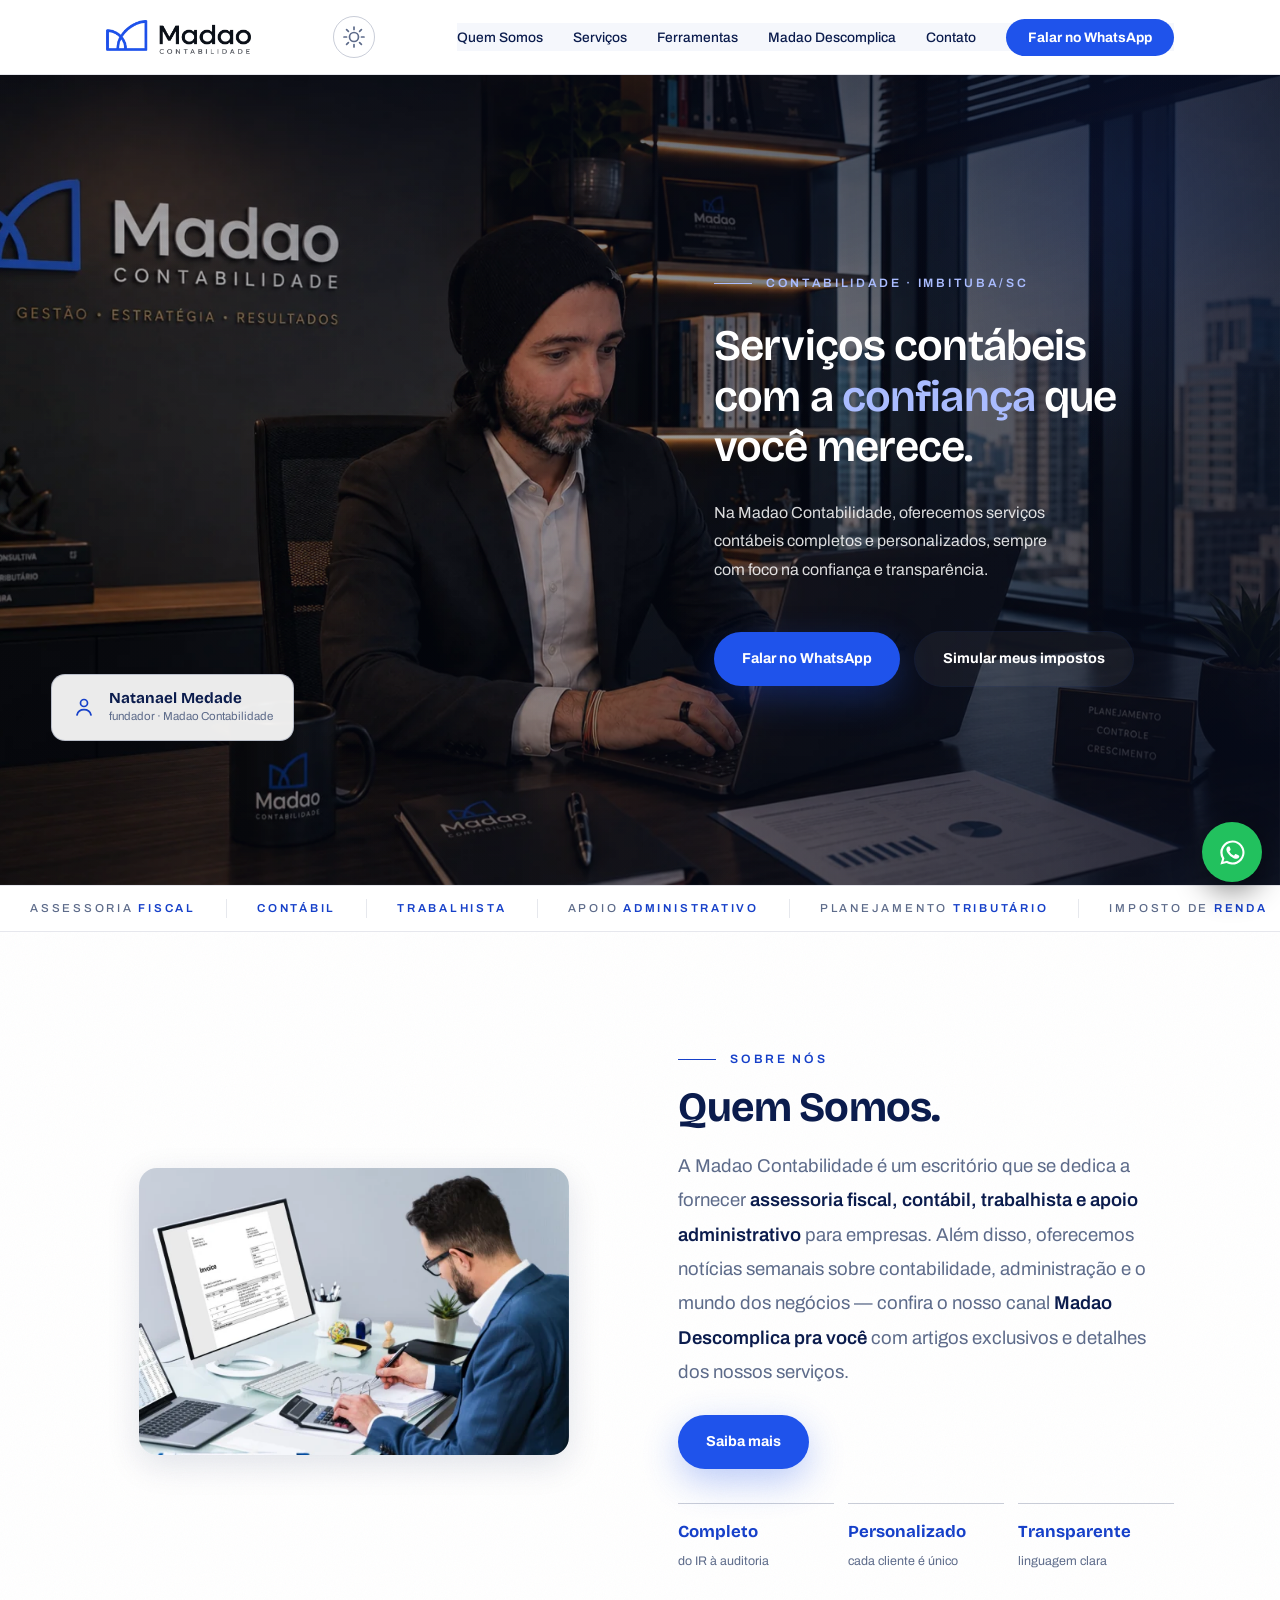
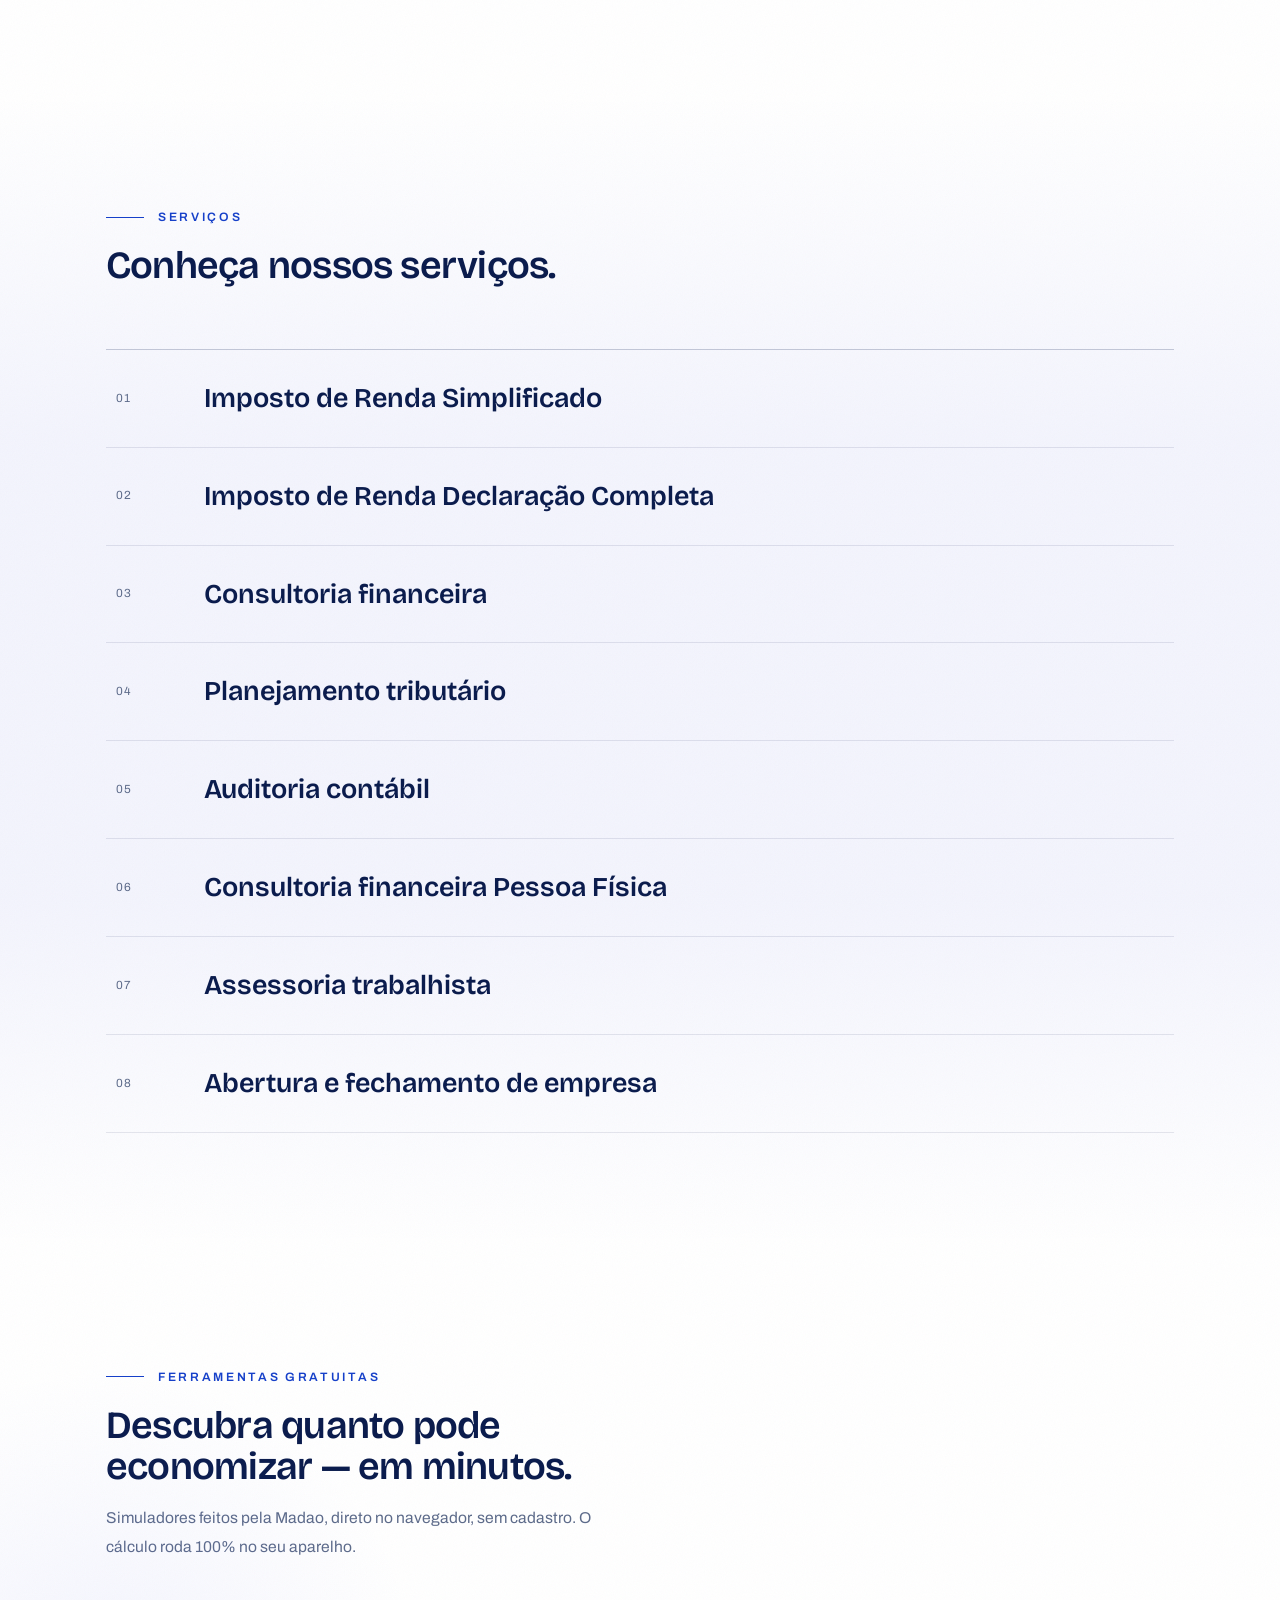
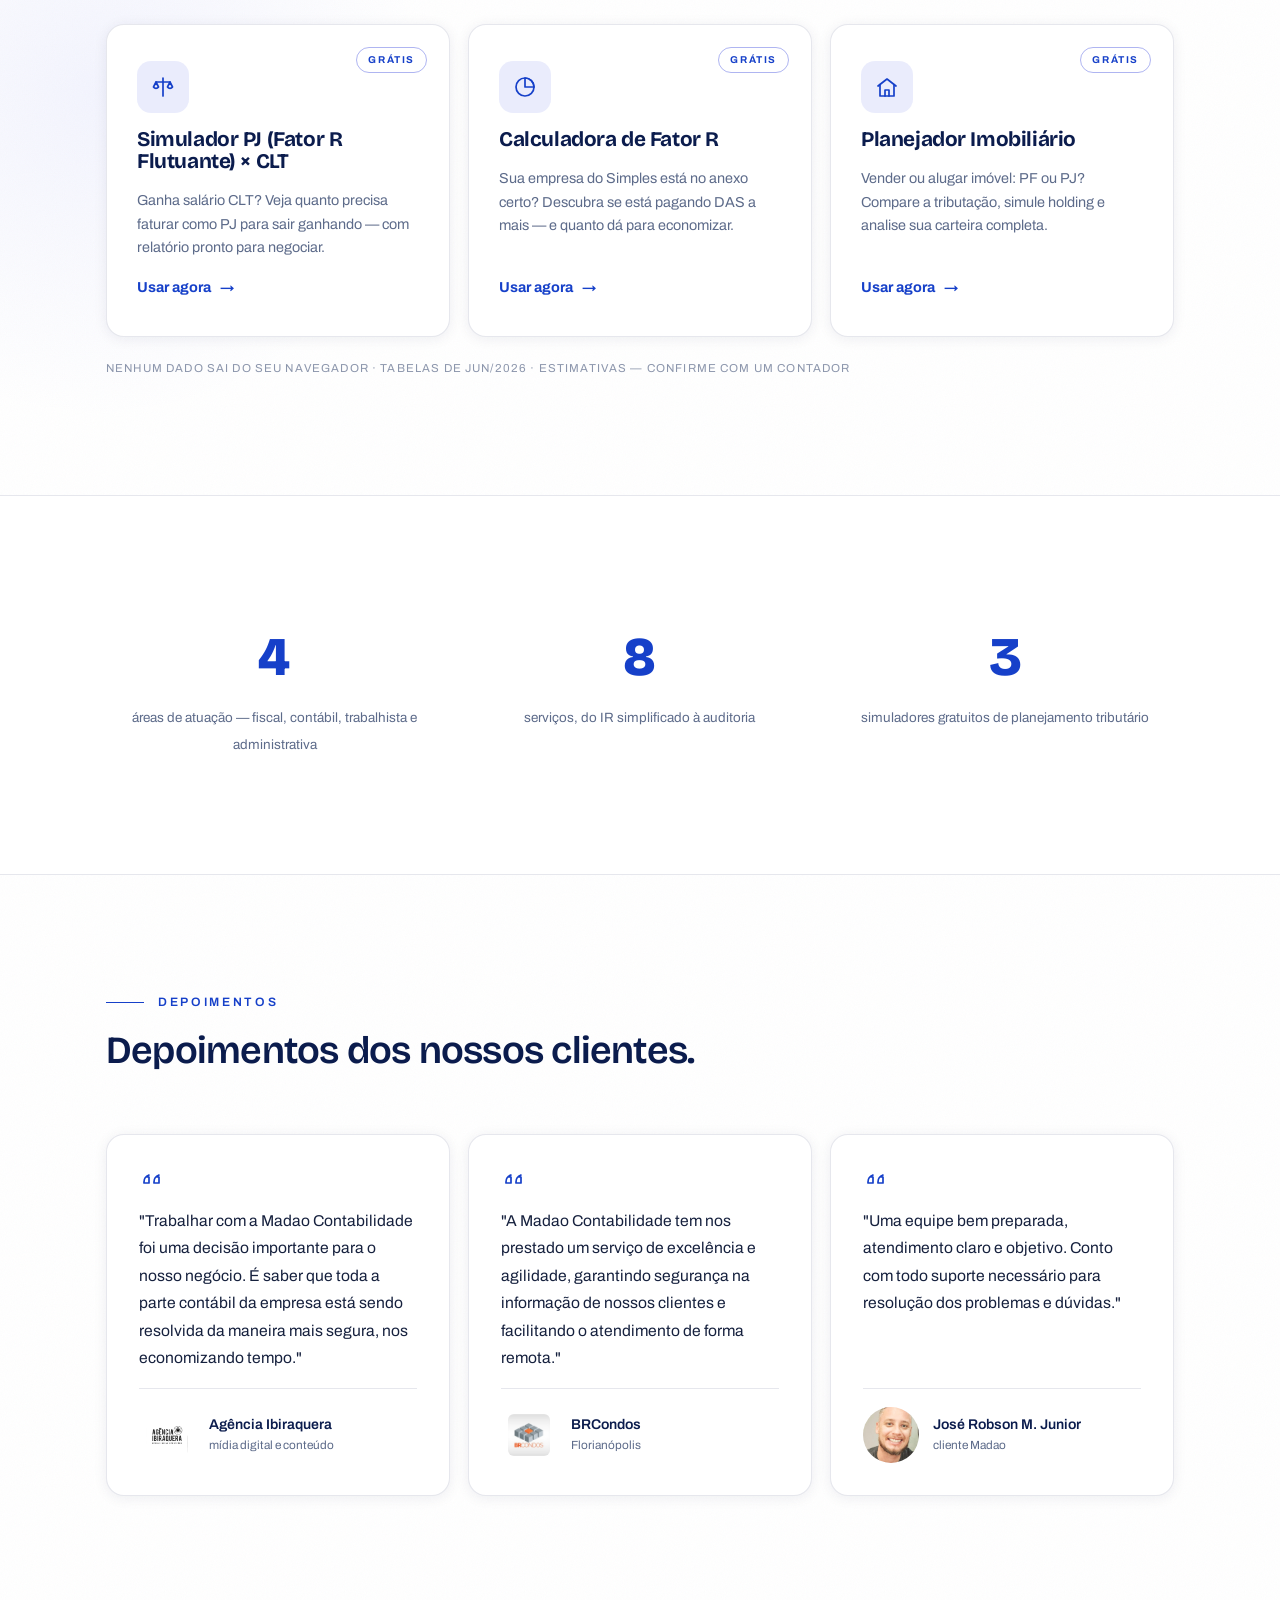
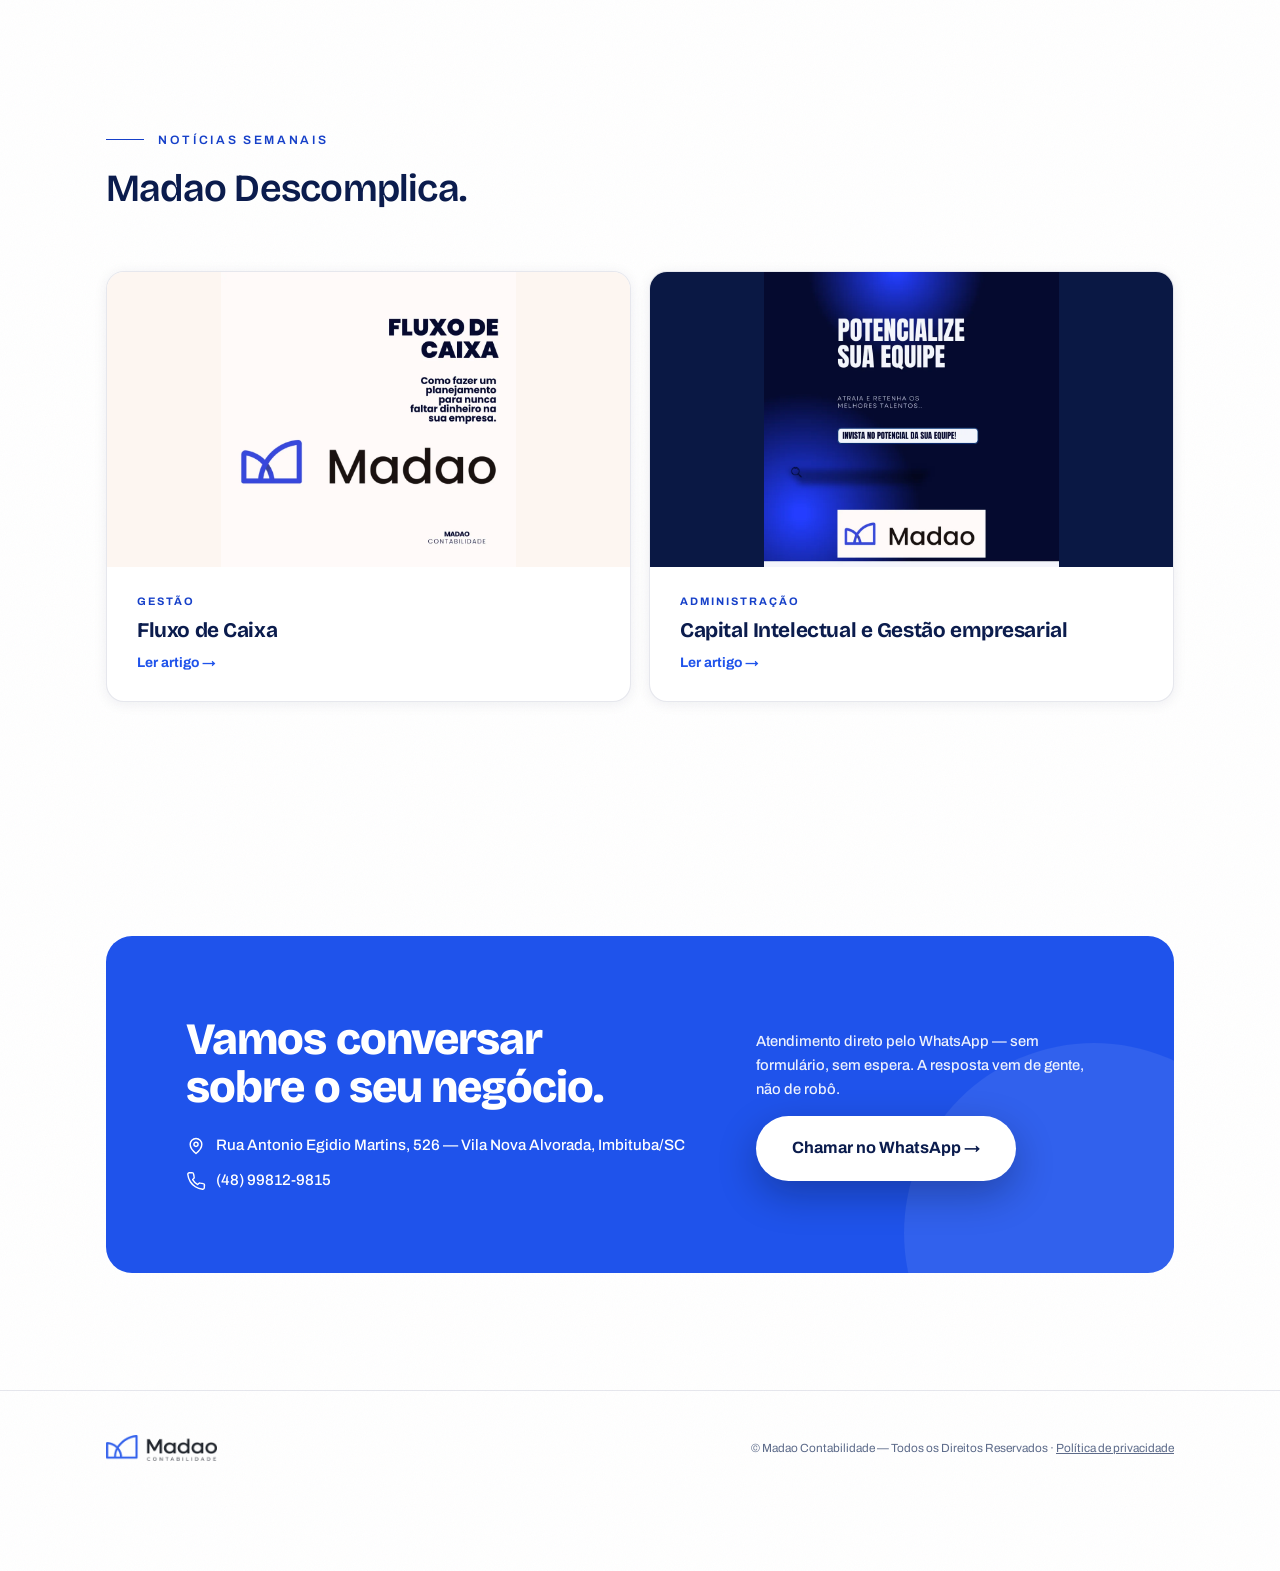
==== commit 0336a596: "feat: alterações do Natanael — benefícios CLT, custos PJ detalhados, quadro lado a lado e explicação" ====
--- a/index.html
+++ b/index.html
@@ -129,7 +129,7 @@
       <div class="tool rv">
         <span class="tag">grátis</span>
         <div class="badge-ic"><svg class="ic" viewBox="0 0 24 24"><path d="M12 3v18"/><path d="M5 7h14"/><path d="m5 7-2.5 5a3 3 0 0 0 5 0L5 7ZM19 7l-2.5 5a3 3 0 0 0 5 0L19 7Z"/></svg></div>
-        <h3>Simulador PJ × CLT</h3>
+        <h3>Simulador PJ (Fator R Flutuante) × CLT</h3>
         <p>Ganha salário CLT? Veja quanto precisa faturar como PJ para sair ganhando — com relatório pronto para negociar.</p>
         <a class="go" href="simulador-pj-clt.html">Usar agora</a>
       </div>
